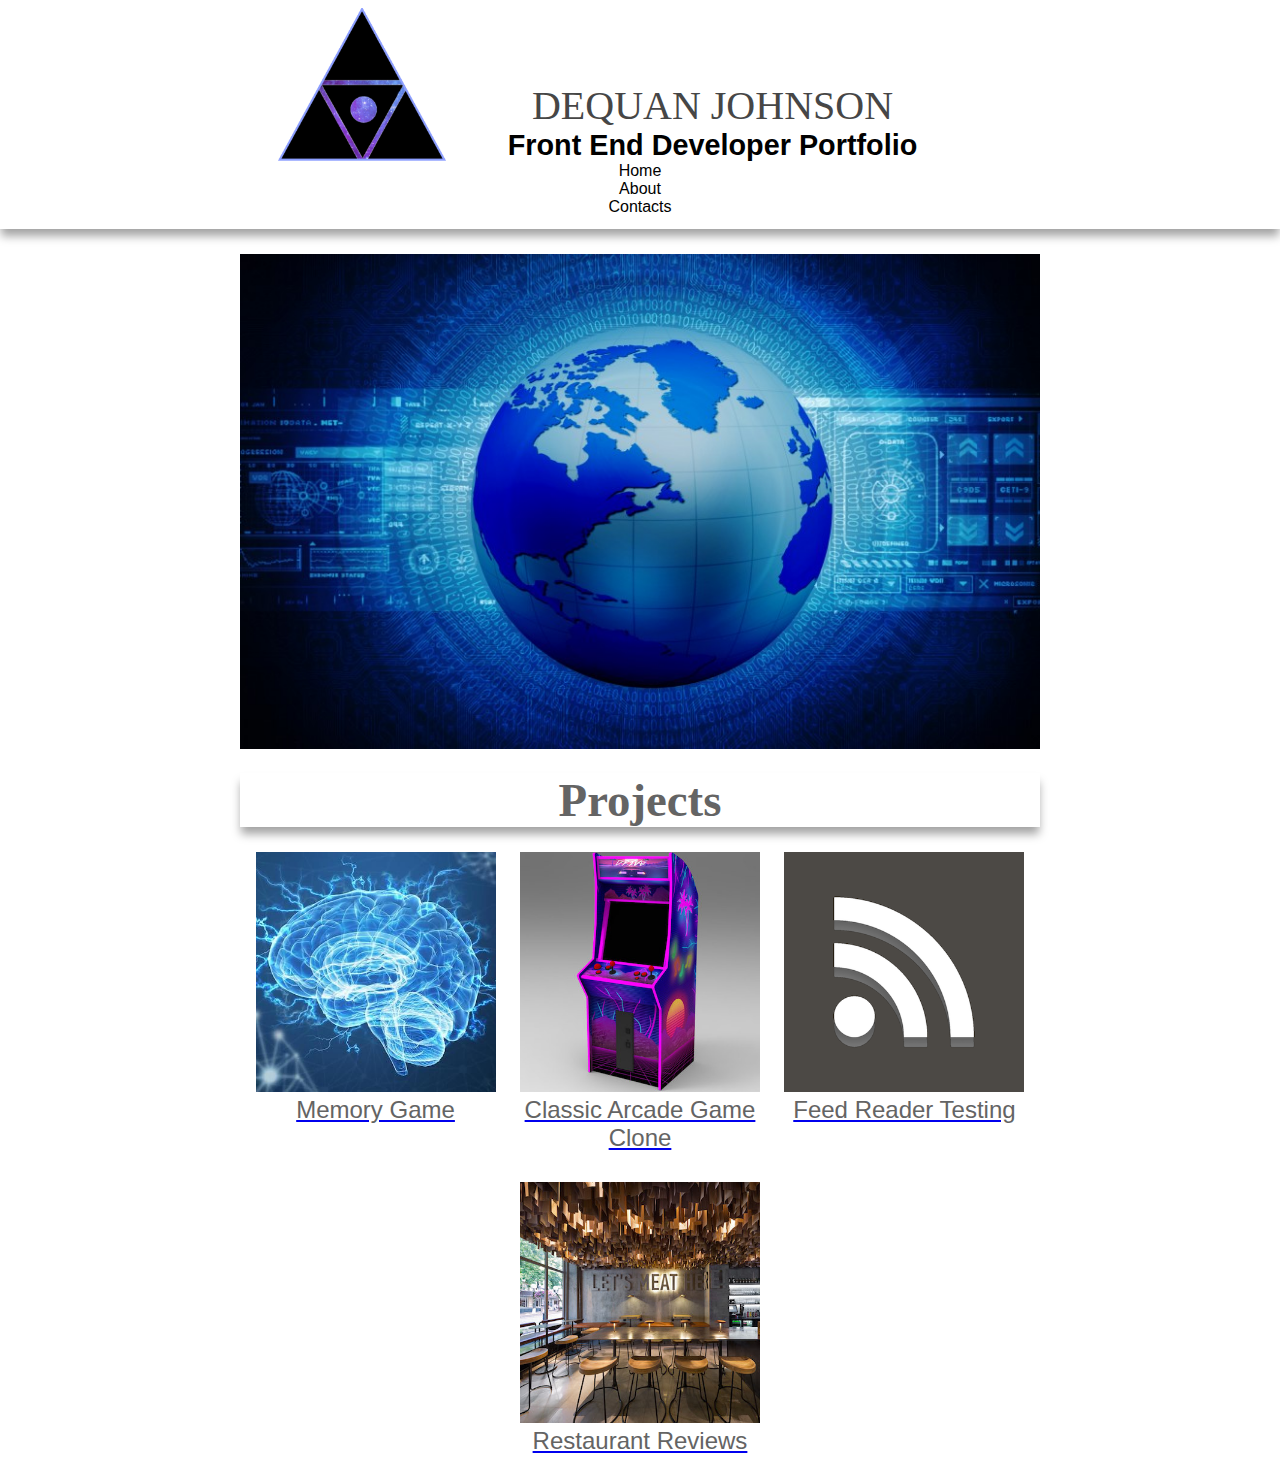
==== index.html @ 68be7ff1 "Organize comments sections on css file" ====
<!DOCTYPE html>
<html lang="en">

<head>
    <meta charset="utf-8">
    <meta name="viewport" content="width=device-width,initial-scale=1">
    <meta http-equiv="X-UA-Compatible" content="IE=edge">
    <!-- Displays in the tab of the browser -->
    <title>Dequan's Front End Dev Portfolio</title>
    <!-- Linked CSS sheets -->
    <!-- main.css contains the majority of styling statements.
    responsive.css contains styling effects that alter the site
        depending on the screen size of the device -->
    <link rel="stylesheet" type="text/css" href="css/main.css">
    <link rel="stylesheet" type="text/css" href="css/responsive.css">
</head>

<body>
    <header class="header">
        <div class="header_inner_text">
            <!-- Logo for the portfolio aligned to the left -->
            <img class="header_logo" srcset="img/tri_logo.png" alt="developer logo">
            <!-- Name and type of portfolio aligned to the right in the header -->
            <div class="header_inner_right">
                <h1 class="header_title">
                    DEQUAN JOHNSON
                </h1>
                <h3 class="header_short_description">
                    Front End Developer Portfolio
                </h3>
            </div>
        </div>
            <mav>
                <ul>
                    <li>Home</li>
                    <li>About</li>
                    <li>Contacts</li>
                </ul>
            </mav>
    </header>

    <!-- Main content of the web page  -->
    <main>
        <section class="content">
            <!-- Image takes large portion of the central page. -->
            <div class="main_image_section">
                <img class="main_image" srcset="img/web_globe.jpg" alt="image blue globe in center of the page">
            </div>

            <!-- General title of the list of projects -->
            <div class="projects_header">
                <h3 class="projects_header_description">Projects</h3>
            </div>

            <!-- List of projects -->
            <!-- Will be used to access mutiple sites created -->
            <div class="projects_library">
                <ul class="projects_list">
                    <li class="project_iten">
                        <a href="https://github.com/DJProduction/Summer-Card-Match-Game">
                            <img class="project_image" srcset="img/brain.jpg" alt="picture of brain ">
                            <h3 class="project_title">Memory Game</h3>
                        </a>
                    </li>
                    <li class="project_iten">
                        <a href="https://github.com/DJProduction/arcade-game-crossy-road">
                            <img class="project_image" srcset="img/neon-arcade-machine-3D.jpg"
                                alt="picture of arcade machine">
                            <h3 class="project_title">Classic Arcade Game Clone</h3>
                        </a>
                    </li>
                    <li class="project_iten">
                        <a href="https://github.com/DJProduction/feed-reader">
                            <img class="project_image" srcset="img/rss_gray.png" alt="picture of rss feed logo">
                            <h3 class="project_title">Feed Reader Testing</h3>
                        </a>
                    </li>
                    <li class="project_iten">
                        <a href="https://github.com/DJProduction/Restaurant-Reviews">
                            <img class="project_image" srcset="img/eat_here_restaurant.jpg" alt="picture of restaurant">
                            <h3 class="project_title">Restaurant Reviews</h3>
                        </a>
                    </li>
                </ul>
            </div>
        </section>
    </main>
    <!-- Footer content of the web page  -->
    <footer></footer>
</body>

</html>
---- css/main.css ----
body,
html {
  margin: 0;
  padding: 0;
  width: 100%;
  height: 100%;
}

body {
  font-family: Verdana, Geneva, sans-serif;
}

* {
  box-sizing: border-box;
}

/* Remove automatic margins created when using header tags */
h1,
h2,
h3,
h4,
h5 {
  margin: 0;
}

ul {
  /* Remove automatically generated bullets */
  list-style: none;
  padding: 0;
  margin: 0;
}

/*---------------- Header Section -----------------*/

.header {
  /* Add bottom border shadow to the header to show a clear seperation between the
    top logo and title and the main image */
  box-shadow: 0px 8px 9px -1px rgba(163, 163, 163, 1);
  padding-bottom: 1%;
}

/* Ensures header_title and header_short_description are aligned
  in a stacked formation */
.header_inner_right {
  display: inline-block;
}

/* Style for the tri_logo */
.header_logo {
  padding-top: 10px;
  width: 30%;
  height: auto;
}

/* Styling for developer's mame in the header */
.header_title {
  font-family: Copperplate, 'Copperplate Gothic Light', fantasy;
  font-size: 1.5em;
  font-weight: 500;
  color: rgb(70, 70, 70);
}

/* Styling for the Front End Web Developer text */
.header_short_description {
  font-family: Verdana, Geneva, sans-serif;
  font-size: 1em;
}

/*--------------- Hero Section ------------------*/

/* Main image styling */
.main_image {
  width: 100%;
  margin-bottom: 20px;
}

/* --------------Project Section  ------------------*/

/* Web project list styling */
.projects_header {
  width: 100%;
  margin-bottom: 15px;
  font-family: Copperplate, 'Copperplate Gothic Light', fantasy;
  font-size: 2em;
  font-weight: 500;
  color: rgb(100, 100, 100);
  box-shadow: 0px 8px 9px -1px rgba(163, 163, 163, 1);
  text-align: center;
}

/* Styling for the div tag containing the project list */
.projects_library {
  display: block;
  width: 100%;
  text-align: center;
}

/* Styling for each project item, each item should use maximum width
for device screen while providing some space in between projects
in the list.
vertical-align is added becuase the project_titles and project_urls
could an item out of line with th remaining projects.
*/
.project_iten {
  display: inline-block;
  margin-top: 10px;
  margin-bottom: 20px;
  margin-right: 10px;
  margin-left: 10px;
  width: 60%;
  vertical-align: top;
}

.project_title {
  font-size: 1.5em;
  font-weight: 300;
  color: rgb(100, 100, 100);
}

/* Styling for project url below the title.
Displays the web address for each project */
.project_url {
  font-family: Verdana, Geneva, sans-serif;
  font-style: normal;
  font-variant: normal;
  font-weight: 500;
  line-height: 20px;
  font-size: 1em;
}

.project_image {
  width: 100%;
}

/* Footer styling */
---- css/responsive.css ----
/* All the information in the content tag will shift
depending on the device width */
.content {
    display: flex;
    flex-wrap: wrap;
  }

  .header {
    display: block;
    width: 100%;
    text-align: center;
  }

  /* The main image should be display from edge-to-edge */
  .main_image_section {
    display: block;
    width: 100%;
  }

/* Header responsive changes */
/*
For smaller devices the logo should appear above the header_title
and the header_short_description.
The text and logo should also appear centered */
@media screen and (max-width: 413px) {
   .header {
    padding-bottom: 3%;
   }
}

/*  The device width provides enough space for the header_logo
to be placed beside the header_title and head_short_description.
So the logo and text should be aligned to the left.  */
@media screen and (min-width: 414px) {
  .header {
    padding-bottom: 3%;
   }
}

/* To ensure the logo remains above the title information on medium-sized
devices */
@media screen and (min-width: 484px) {
  .header_title {
    font-size: 2em;
  }

  .header_short_description{
    font-size: 1em;
  }
}

/* The device screen can should the header_title
and header_short_description in a large size
without wrapping to the next line */
@media screen and (min-width: 548px) {
  .header_title {
    font-size: 2em;
  }

  .header_short_description{
    font-size: 1.5em;
  }
}

/* The device screen can should the header_title
and header_short_description in a large size
without wrapping to the next line */
@media screen and (min-width: 680px) {
  .header_title {
    font-size: 3em;
  }

  .header_short_description{
    font-size: 2em;
  }
}

/* Projects responsive changes */
/* Display projects in a two-column format */
@media screen and (min-width: 520px) {
  .project_iten {
    width: 45%;
  }

  .projects_header {
    font-size: 2.5em;
  }
}

/* Display projects in a three-column format */
@media screen and (min-width: 750px) {
  .project_iten {
    width: 30%;
  }

  .header{
    padding-bottom: 1%;
    margin-bottom: 2%;
  }

  .header_inner_text{
    padding-left: 3%;
    display: flex;
    flex-wrap: wrap;
    align-items: flex-end;
  }

  .header_logo{
    width: 22%;
    padding-top: 1%;
  }

  .header_inner_right{
    width: 70%;
  }

  .header_title {
    font-size: 2.5em;
  }

  .header_short_description{
    font-size: 1.8em;
  }
}

/* Larger screen sizes */
/*
Images such as the main_image shart to expand too large and look
out of focus.
Use the major containers to set a max-size of 800.
Anything beyound those pixels will just create more margin space
but the items such as the images will not become distorted. */
@media screen and (min-width: 800px) {
main,
.header_inner_text,
content {
    width: 800px;
    margin-left: auto;
    margin-right: auto;
  }
}
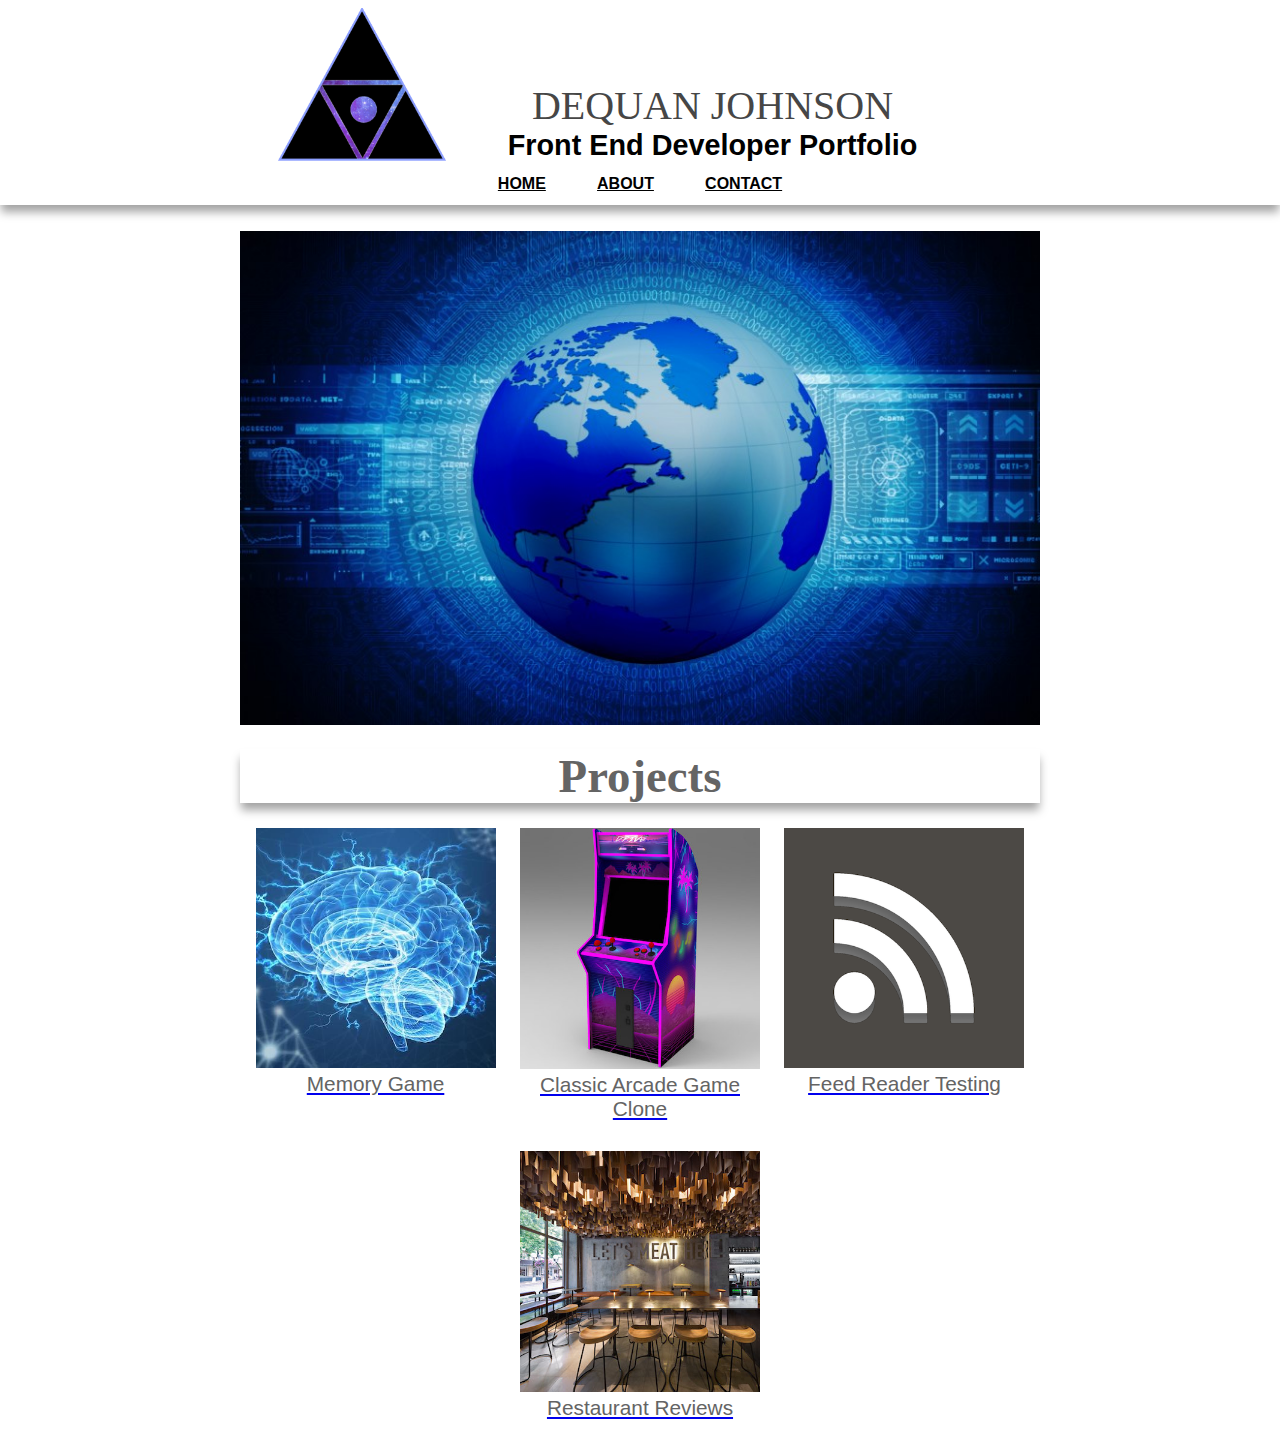
==== commit 55ad2430: "Added styling to nav section." ====
--- a/index.html
+++ b/index.html
@@ -15,7 +15,7 @@
     <link rel="stylesheet" type="text/css" href="css/responsive.css">
 </head>
 
-<body>
+<body class="container">
     <header class="header">
         <div class="header_inner_text">
             <!-- Logo for the portfolio aligned to the left -->
@@ -30,13 +30,13 @@
                 </h3>
             </div>
         </div>
-            <mav>
+            <nav class="nav">
                 <ul>
-                    <li>Home</li>
-                    <li>About</li>
-                    <li>Contacts</li>
+                    <li>HOME</li>
+                    <li>ABOUT</li>
+                    <li>CONTACT</li>
                 </ul>
-            </mav>
+            </nav>
     </header>
 
     <!-- Main content of the web page  -->
--- a/css/main.css
+++ b/css/main.css
@@ -28,6 +28,11 @@
   list-style: none;
   padding: 0;
   margin: 0;
+}
+
+.container {
+  display: flex;
+  flex-wrap: wrap;
 }
 
 /*---------------- Header Section -----------------*/
@@ -64,6 +69,20 @@
 .header_short_description {
   font-family: Verdana, Geneva, sans-serif;
   font-size: 1em;
+}
+
+/*--------------- Navigation Section ------------------*/
+.nav ul {
+  display: flex;
+  flex-wrap: wrap;
+  justify-content: center;
+  padding: 1% 0 0;
+}
+
+.nav ul li {
+  margin: 0 2% 0;
+  font-weight: bold;
+  text-decoration: underline;
 }
 
 /*--------------- Hero Section ------------------*/
@@ -112,7 +131,7 @@
 }
 
 .project_title {
-  font-size: 1.5em;
+  font-size: 1.3em;
   font-weight: 300;
   color: rgb(100, 100, 100);
 }
--- a/css/responsive.css
+++ b/css/responsive.css
@@ -1,21 +1,21 @@
 /* All the information in the content tag will shift
 depending on the device width */
-.content {
-    display: flex;
-    flex-wrap: wrap;
-  }
+.container {
+  display: flex;
+  flex-wrap: wrap;
+}
 
-  .header {
-    display: block;
-    width: 100%;
-    text-align: center;
-  }
+.header {
+  display: inline-block;
+  width: 100%;
+  text-align: center;
+}
 
-  /* The main image should be display from edge-to-edge */
-  .main_image_section {
-    display: block;
-    width: 100%;
-  }
+/* The main image should be display from edge-to-edge */
+.main_image_section {
+  display: block;
+  width: 100%;
+}
 
 /* Header responsive changes */
 /*
@@ -23,9 +23,9 @@
 and the header_short_description.
 The text and logo should also appear centered */
 @media screen and (max-width: 413px) {
-   .header {
+  .header {
     padding-bottom: 3%;
-   }
+  }
 }
 
 /*  The device width provides enough space for the header_logo
@@ -34,7 +34,7 @@
 @media screen and (min-width: 414px) {
   .header {
     padding-bottom: 3%;
-   }
+  }
 }
 
 /* To ensure the logo remains above the title information on medium-sized
@@ -44,7 +44,7 @@
     font-size: 2em;
   }
 
-  .header_short_description{
+  .header_short_description {
     font-size: 1em;
   }
 }
@@ -57,7 +57,7 @@
     font-size: 2em;
   }
 
-  .header_short_description{
+  .header_short_description {
     font-size: 1.5em;
   }
 }
@@ -70,7 +70,7 @@
     font-size: 3em;
   }
 
-  .header_short_description{
+  .header_short_description {
     font-size: 2em;
   }
 }
@@ -93,24 +93,24 @@
     width: 30%;
   }
 
-  .header{
+  .header {
     padding-bottom: 1%;
     margin-bottom: 2%;
   }
 
-  .header_inner_text{
+  .header_inner_text {
     padding-left: 3%;
     display: flex;
     flex-wrap: wrap;
     align-items: flex-end;
   }
 
-  .header_logo{
+  .header_logo {
     width: 22%;
     padding-top: 1%;
   }
 
-  .header_inner_right{
+  .header_inner_right {
     width: 70%;
   }
 
@@ -118,7 +118,7 @@
     font-size: 2.5em;
   }
 
-  .header_short_description{
+  .header_short_description {
     font-size: 1.8em;
   }
 }
@@ -131,11 +131,11 @@
 Anything beyound those pixels will just create more margin space
 but the items such as the images will not become distorted. */
 @media screen and (min-width: 800px) {
-main,
-.header_inner_text,
-content {
+  main,
+  .header_inner_text,
+  content {
     width: 800px;
     margin-left: auto;
     margin-right: auto;
   }
-}+}
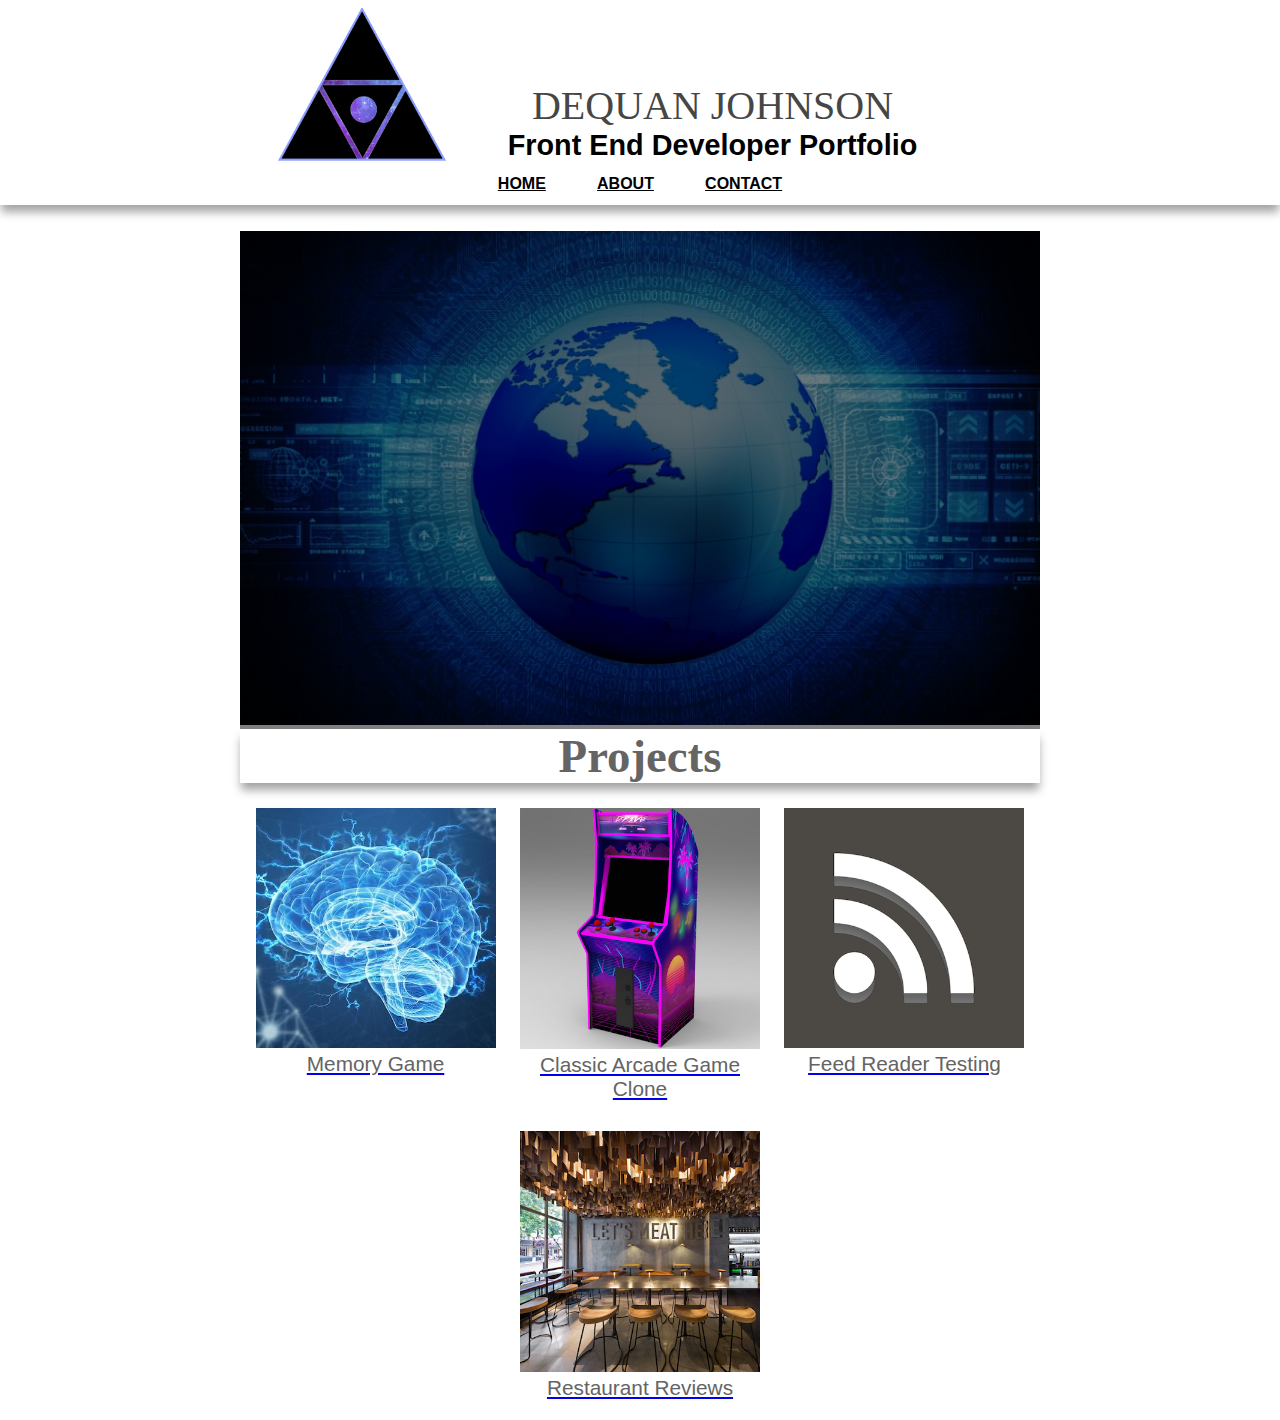
==== commit 874bf59c: "Style: Added overlay on image." ====
--- a/index.html
+++ b/index.html
@@ -45,6 +45,7 @@
             <!-- Image takes large portion of the central page. -->
             <div class="main_image_section">
                 <img class="main_image" srcset="img/web_globe.jpg" alt="image blue globe in center of the page">
+                <div class="overlay"></div>
             </div>
 
             <!-- General title of the list of projects -->
--- a/css/main.css
+++ b/css/main.css
@@ -90,7 +90,17 @@
 /* Main image styling */
 .main_image {
   width: 100%;
-  margin-bottom: 20px;
+}
+
+/* The overlay effect - lays on top of the container and over the image */
+.overlay {
+  position: absolute;
+  top: 0;
+  left: 0;
+  background: rgb(0, 0, 0);
+  background: rgba(0, 0, 0, 0.5); /* Black see-through */
+  width: 100%;
+  height: 100%;
 }
 
 /* --------------Project Section  ------------------*/
--- a/css/responsive.css
+++ b/css/responsive.css
@@ -14,6 +14,7 @@
 /* The main image should be display from edge-to-edge */
 .main_image_section {
   display: block;
+  position: relative;
   width: 100%;
 }
 
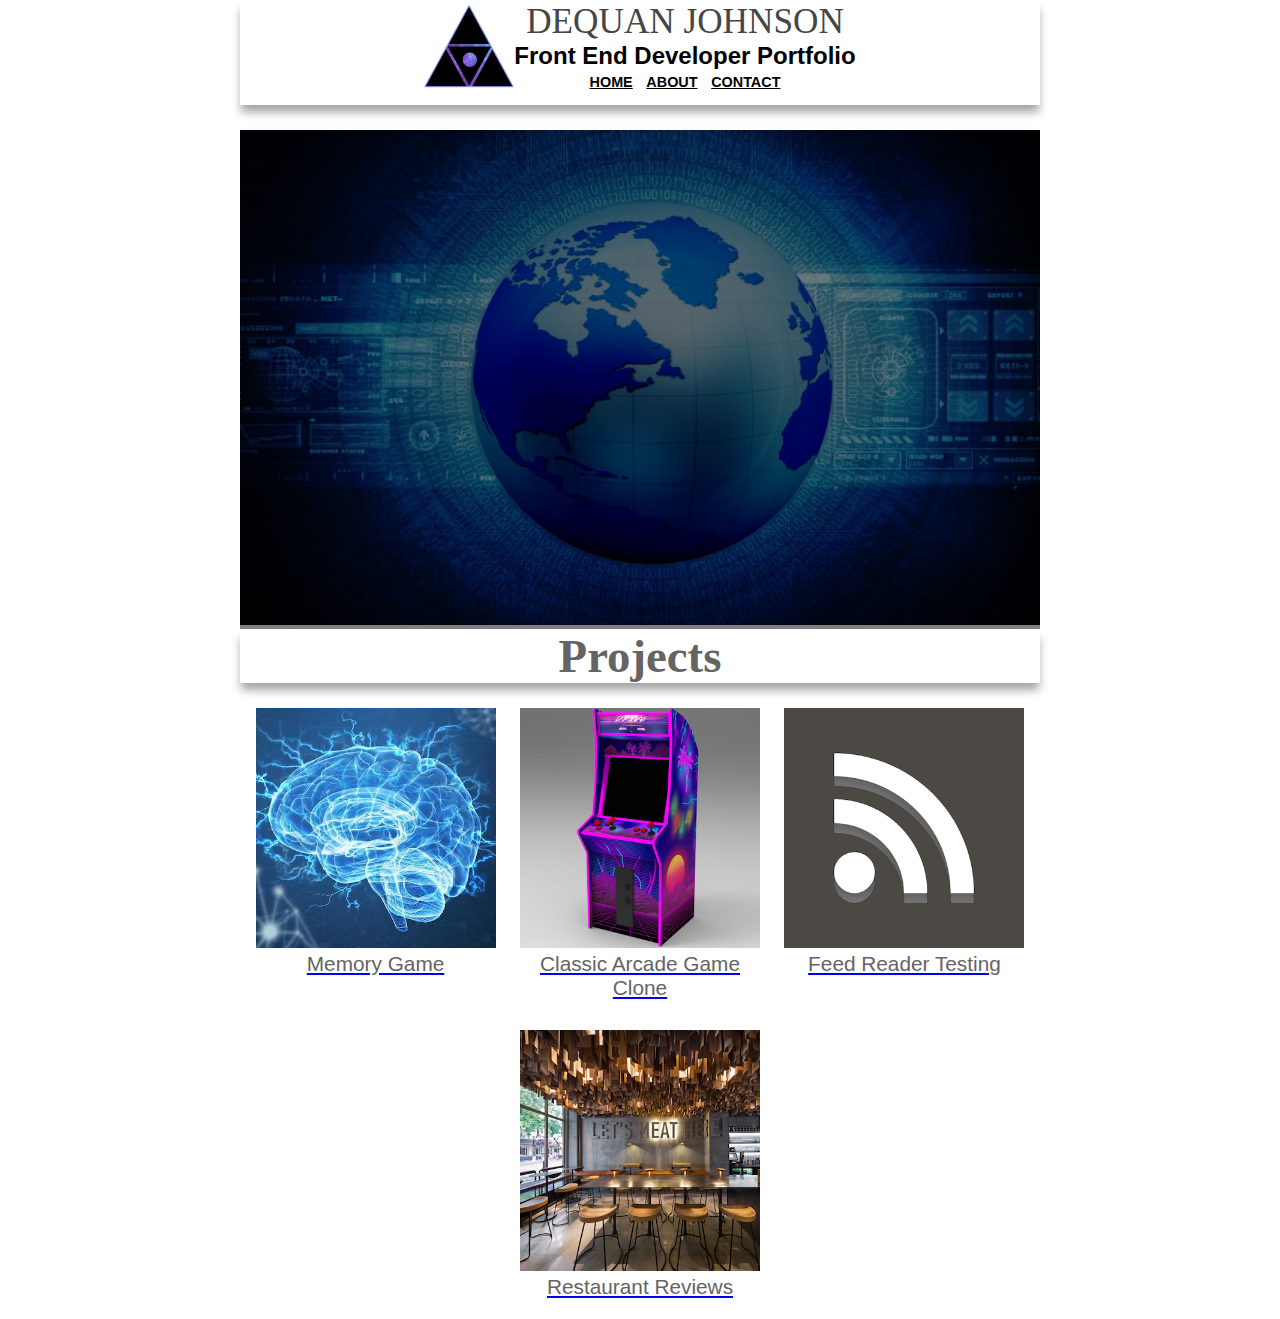
==== commit 450d22c8: "Style: Updated header responsiveness for screens." ====
--- a/index.html
+++ b/index.html
@@ -1,93 +1,115 @@
 <!DOCTYPE html>
 <html lang="en">
-
-<head>
-    <meta charset="utf-8">
-    <meta name="viewport" content="width=device-width,initial-scale=1">
-    <meta http-equiv="X-UA-Compatible" content="IE=edge">
+  <head>
+    <meta charset="utf-8" />
+    <meta name="viewport" content="width=device-width,initial-scale=1" />
+    <meta http-equiv="X-UA-Compatible" content="IE=edge" />
     <!-- Displays in the tab of the browser -->
     <title>Dequan's Front End Dev Portfolio</title>
     <!-- Linked CSS sheets -->
     <!-- main.css contains the majority of styling statements.
     responsive.css contains styling effects that alter the site
         depending on the screen size of the device -->
-    <link rel="stylesheet" type="text/css" href="css/main.css">
-    <link rel="stylesheet" type="text/css" href="css/responsive.css">
-</head>
+    <link rel="stylesheet" type="text/css" href="css/main.css" />
+    <link rel="stylesheet" type="text/css" href="css/responsive.css" />
+  </head>
 
-<body class="container">
+  <body class="container">
     <header class="header">
-        <div class="header_inner_text">
-            <!-- Logo for the portfolio aligned to the left -->
-            <img class="header_logo" srcset="img/tri_logo.png" alt="developer logo">
-            <!-- Name and type of portfolio aligned to the right in the header -->
-            <div class="header_inner_right">
-                <h1 class="header_title">
-                    DEQUAN JOHNSON
-                </h1>
-                <h3 class="header_short_description">
-                    Front End Developer Portfolio
-                </h3>
-            </div>
+      <!-- Logo for the portfolio aligned to the left -->
+      <div class="header_logo_section">
+        <img
+          class="header_logo"
+          srcset="img/tri_logo.png"
+          alt="developer logo"
+        />
+      </div>
+
+      <div class="header_inner_text">
+        <!-- Name and type of portfolio aligned to the right in the header -->
+        <div class="header_inner_right">
+          <h1 class="header_title">DEQUAN JOHNSON</h1>
+          <h3 class="header_short_description">
+            Front End Developer Portfolio
+          </h3>
         </div>
-            <nav class="nav">
-                <ul>
-                    <li>HOME</li>
-                    <li>ABOUT</li>
-                    <li>CONTACT</li>
-                </ul>
-            </nav>
+        <nav class="nav">
+          <ul>
+            <li>HOME</li>
+            <li>ABOUT</li>
+            <li>CONTACT</li>
+          </ul>
+        </nav>
+      </div>
     </header>
 
     <!-- Main content of the web page  -->
     <main>
-        <section class="content">
-            <!-- Image takes large portion of the central page. -->
-            <div class="main_image_section">
-                <img class="main_image" srcset="img/web_globe.jpg" alt="image blue globe in center of the page">
-                <div class="overlay"></div>
-            </div>
+      <section class="content">
+        <!-- Image takes large portion of the central page. -->
+        <div class="main_image_section">
+          <img
+            class="main_image"
+            srcset="img/web_globe.jpg"
+            alt="image blue globe in center of the page"
+          />
+          <div class="overlay"></div>
+        </div>
 
-            <!-- General title of the list of projects -->
-            <div class="projects_header">
-                <h3 class="projects_header_description">Projects</h3>
-            </div>
+        <!-- General title of the list of projects -->
+        <div class="projects_header">
+          <h3 class="projects_header_description">Projects</h3>
+        </div>
 
-            <!-- List of projects -->
-            <!-- Will be used to access mutiple sites created -->
-            <div class="projects_library">
-                <ul class="projects_list">
-                    <li class="project_iten">
-                        <a href="https://github.com/DJProduction/Summer-Card-Match-Game">
-                            <img class="project_image" srcset="img/brain.jpg" alt="picture of brain ">
-                            <h3 class="project_title">Memory Game</h3>
-                        </a>
-                    </li>
-                    <li class="project_iten">
-                        <a href="https://github.com/DJProduction/arcade-game-crossy-road">
-                            <img class="project_image" srcset="img/neon-arcade-machine-3D.jpg"
-                                alt="picture of arcade machine">
-                            <h3 class="project_title">Classic Arcade Game Clone</h3>
-                        </a>
-                    </li>
-                    <li class="project_iten">
-                        <a href="https://github.com/DJProduction/feed-reader">
-                            <img class="project_image" srcset="img/rss_gray.png" alt="picture of rss feed logo">
-                            <h3 class="project_title">Feed Reader Testing</h3>
-                        </a>
-                    </li>
-                    <li class="project_iten">
-                        <a href="https://github.com/DJProduction/Restaurant-Reviews">
-                            <img class="project_image" srcset="img/eat_here_restaurant.jpg" alt="picture of restaurant">
-                            <h3 class="project_title">Restaurant Reviews</h3>
-                        </a>
-                    </li>
-                </ul>
-            </div>
-        </section>
+        <!-- List of projects -->
+        <!-- Will be used to access mutiple sites created -->
+        <div class="projects_library">
+          <ul class="projects_list">
+            <li class="project_iten">
+              <a href="https://github.com/DJProduction/Summer-Card-Match-Game">
+                <img
+                  class="project_image"
+                  srcset="img/brain.jpg"
+                  alt="picture of brain "
+                />
+                <h3 class="project_title">Memory Game</h3>
+              </a>
+            </li>
+            <li class="project_iten">
+              <a href="https://github.com/DJProduction/arcade-game-crossy-road">
+                <img
+                  class="project_image"
+                  srcset="img/neon-arcade-machine-3D.jpg"
+                  alt="picture of arcade machine"
+                />
+                <h3 class="project_title">Classic Arcade Game Clone</h3>
+              </a>
+            </li>
+            <li class="project_iten">
+              <a href="https://github.com/DJProduction/feed-reader">
+                <img
+                  class="project_image"
+                  srcset="img/rss_gray.png"
+                  alt="picture of rss feed logo"
+                />
+                <h3 class="project_title">Feed Reader Testing</h3>
+              </a>
+            </li>
+            <li class="project_iten">
+              <a href="https://github.com/DJProduction/Restaurant-Reviews">
+                <img
+                  class="project_image"
+                  srcset="img/eat_here_restaurant.jpg"
+                  alt="picture of restaurant"
+                />
+                <h3 class="project_title">Restaurant Reviews</h3>
+              </a>
+            </li>
+          </ul>
+        </div>
+      </section>
     </main>
     <!-- Footer content of the web page  -->
     <footer></footer>
-</body>
-
-</html>+  </body>
+</html>
--- a/css/main.css
+++ b/css/main.css
@@ -38,22 +38,40 @@
 /*---------------- Header Section -----------------*/
 
 .header {
-  /* Add bottom border shadow to the header to show a clear seperation between the
-    top logo and title and the main image */
+  /* Add bottom border shadow to the header to show a clear seperation between the top logo and title and the main image */
+  width: 100%;
   box-shadow: 0px 8px 9px -1px rgba(163, 163, 163, 1);
   padding-bottom: 1%;
+  display: flex;
+  flex-wrap: wrap;
+  justify-content: center;
+  margin: 0 0 2% 0;
+}
+
+.header_inner_text {
+  margin: auto 0 auto 0;
+  text-align: center;
 }
 
 /* Ensures header_title and header_short_description are aligned
   in a stacked formation */
 .header_inner_right {
-  display: inline-block;
+  /* display: inline-block;
+    display: flex;
+  flex-wrap: wrap; */
+}
+
+.header_logo_section {
+  width: 14%;
+  height: auto;
+  padding: 5px 0 0 0;
+  justify-content: center;
+  align-items: center;
 }
 
 /* Style for the tri_logo */
 .header_logo {
-  padding-top: 10px;
-  width: 30%;
+  width: 100%;
   height: auto;
 }
 
--- a/css/responsive.css
+++ b/css/responsive.css
@@ -3,12 +3,6 @@
 .container {
   display: flex;
   flex-wrap: wrap;
-}
-
-.header {
-  display: inline-block;
-  width: 100%;
-  text-align: center;
 }
 
 /* The main image should be display from edge-to-edge */
@@ -25,28 +19,45 @@
 The text and logo should also appear centered */
 @media screen and (max-width: 413px) {
   .header {
-    padding-bottom: 3%;
+    padding-bottom: 2%;
+  }
+
+  .header_logo_section {
+    width: 60px;
+  }
+
+  .header_logo {
+    align-content: center;
+    margin: 0 0 0 0;
   }
 }
 
 /*  The device width provides enough space for the header_logo
 to be placed beside the header_title and head_short_description.
 So the logo and text should be aligned to the left.  */
-@media screen and (min-width: 414px) {
-  .header {
-    padding-bottom: 3%;
+@media screen and (max-width: 414px) {
+  .nav {
+    font-size: 0.9em;
   }
 }
 
 /* To ensure the logo remains above the title information on medium-sized
 devices */
-@media screen and (min-width: 484px) {
+@media screen and (min-width: 414px) {
   .header_title {
-    font-size: 2em;
+    font-size: 1.5em;
   }
 
   .header_short_description {
     font-size: 1em;
+  }
+
+  .header_logo_section {
+    width: 70px;
+  }
+
+  .nav {
+    font-size: 0.9em;
   }
 }
 
@@ -55,11 +66,15 @@
 without wrapping to the next line */
 @media screen and (min-width: 548px) {
   .header_title {
-    font-size: 2em;
+    font-size: 1.8em;
   }
 
   .header_short_description {
-    font-size: 1.5em;
+    font-size: 1.2em;
+  }
+
+  .header_logo_section {
+    width: 75px;
   }
 }
 
@@ -67,13 +82,6 @@
 and header_short_description in a large size
 without wrapping to the next line */
 @media screen and (min-width: 680px) {
-  .header_title {
-    font-size: 3em;
-  }
-
-  .header_short_description {
-    font-size: 2em;
-  }
 }
 
 /* Projects responsive changes */
@@ -96,31 +104,18 @@
 
   .header {
     padding-bottom: 1%;
-    margin-bottom: 2%;
-  }
-
-  .header_inner_text {
-    padding-left: 3%;
-    display: flex;
-    flex-wrap: wrap;
-    align-items: flex-end;
-  }
-
-  .header_logo {
-    width: 22%;
-    padding-top: 1%;
-  }
-
-  .header_inner_right {
-    width: 70%;
   }
 
   .header_title {
-    font-size: 2.5em;
+    font-size: 2.2em;
   }
 
   .header_short_description {
-    font-size: 1.8em;
+    font-size: 1.5em;
+  }
+
+  .header_logo_section {
+    width: 90px;
   }
 }
 
@@ -133,7 +128,7 @@
 but the items such as the images will not become distorted. */
 @media screen and (min-width: 800px) {
   main,
-  .header_inner_text,
+  .header,
   content {
     width: 800px;
     margin-left: auto;
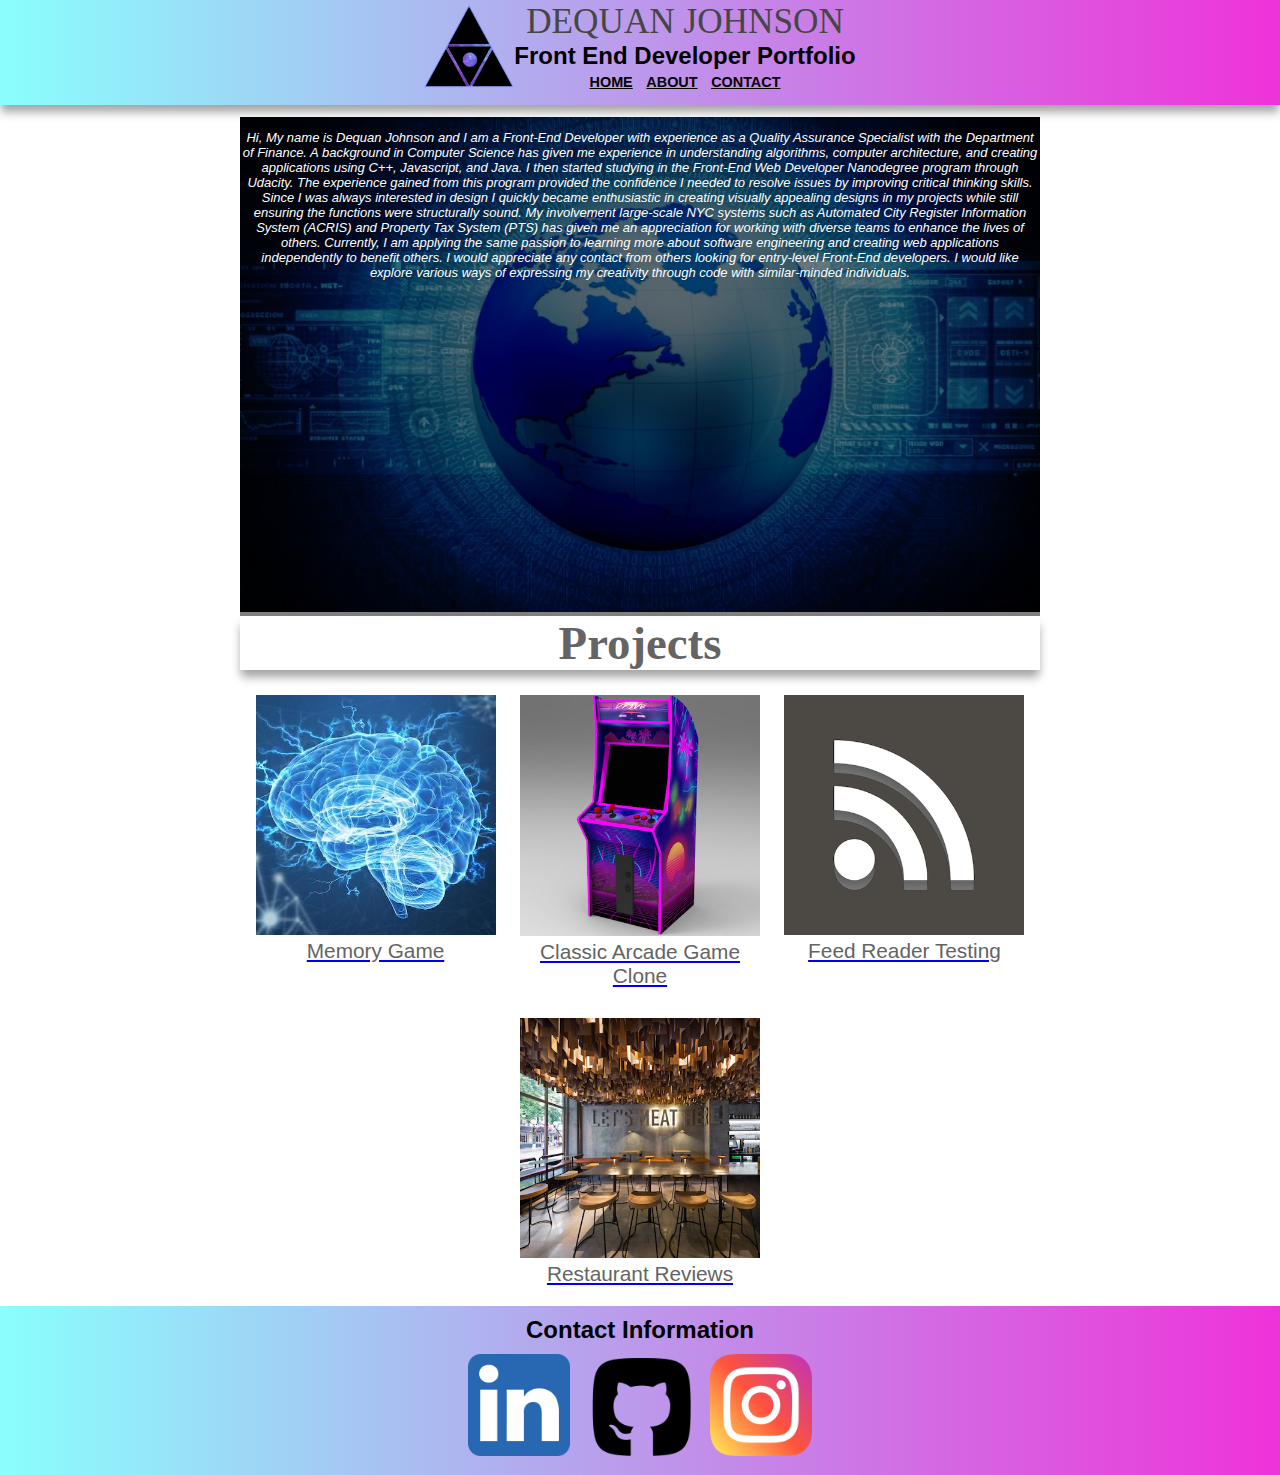
==== commit 97439252: "Feat: Added footer and background to header" ====
--- a/index.html
+++ b/index.html
@@ -54,6 +54,28 @@
             alt="image blue globe in center of the page"
           />
           <div class="overlay"></div>
+          <p class="about" style="overflow-y: scroll">
+            Hi, My name is Dequan Johnson and I am a Front-End Developer with
+            experience as a Quality Assurance Specialist with the Department of
+            Finance. A background in Computer Science has given me experience in
+            understanding algorithms, computer architecture, and creating
+            applications using C++, Javascript, and Java. I then started
+            studying in the Front-End Web Developer Nanodegree program through
+            Udacity. The experience gained from this program provided the
+            confidence I needed to resolve issues by improving critical thinking
+            skills. Since I was always interested in design I quickly became
+            enthusiastic in creating visually appealing designs in my projects
+            while still ensuring the functions were structurally sound. My
+            involvement large-scale NYC systems such as Automated City Register
+            Information System (ACRIS) and Property Tax System (PTS) has given
+            me an appreciation for working with diverse teams to enhance the
+            lives of others. Currently, I am applying the same passion to
+            learning more about software engineering and creating web
+            applications independently to benefit others. I would appreciate any
+            contact from others looking for entry-level Front-End developers. I
+            would like explore various ways of expressing my creativity through
+            code with similar-minded individuals.
+          </p>
         </div>
 
         <!-- General title of the list of projects -->
@@ -110,6 +132,17 @@
       </section>
     </main>
     <!-- Footer content of the web page  -->
-    <footer></footer>
+    <footer>
+      <h3 class="contact_title">Contact Information</h3>
+      <ul class="contact_list">
+        <li class="contact_list_item">
+<a href="http://linkedin.com/in/dequan-johnson-web-developer"><img class="contact_img" srcset="img/contact_icons/linkedin_network_linkedin_logo_icon.png" alt="Linkedin"></a></li>
+        <li class="contact_list_item">
+<a href="https://github.com/DJProduction"><img class="contact_img" srcset="img/contact_icons/github_icon.png" alt="Github"></a></li>
+        <li class="contact_list_item">
+<a href="https://www.instagram.com/johnsond900/"><img class="contact_img" srcset="img/contact_icons/instagram_icon.png" alt="Instagram"></a></li>
+        </li>
+      </ul>
+    </footer>
   </body>
 </html>
--- a/css/main.css
+++ b/css/main.css
@@ -45,7 +45,18 @@
   display: flex;
   flex-wrap: wrap;
   justify-content: center;
-  margin: 0 0 2% 0;
+  margin: 0 0 0.8em 0;
+  background: #ef32d9; /* fallback for old browsers */
+  background: -webkit-linear-gradient(
+    to right,
+    #89fffd,
+    #ef32d9
+  ); /* Chrome 10-25, Safari 5.1-6 */
+  background: linear-gradient(
+    to right,
+    #89fffd,
+    #ef32d9
+  ); /* W3C, IE 10+/ Edge, Firefox 16+, Chrome 26+, Opera 12+, Safari 7+ */
 }
 
 .header_inner_text {
@@ -119,6 +130,17 @@
   background: rgba(0, 0, 0, 0.5); /* Black see-through */
   width: 100%;
   height: 100%;
+}
+
+/* About me text */
+.about {
+  position: absolute;
+  top: 0;
+  left: 0;
+  color: white;
+  font-size: small;
+  text-align: center;
+  font-style: italic;
 }
 
 /* --------------Project Section  ------------------*/
@@ -180,3 +202,60 @@
 }
 
 /* Footer styling */
+
+footer {
+  padding: 5px 0 0 0;
+  display: flex;
+  flex-wrap: wrap;
+  justify-content: center;
+  width: 100%;
+  background: #ef32d9; /* fallback for old browsers */
+  background: -webkit-linear-gradient(
+    to right,
+    #89fffd,
+    #ef32d9
+  ); /* Chrome 10-25, Safari 5.1-6 */
+  background: linear-gradient(
+    to right,
+    #89fffd,
+    #ef32d9
+  ); /* W3C, IE 10+/ Edge, Firefox 16+, Chrome 26+, Opera 12+, Safari 7+ */
+}
+
+footer {
+  padding: 0 0 15px 0;
+}
+
+.contact_list {
+  display: inline-block;
+  justify-content: center;
+  text-align: center;
+}
+
+.contact_title {
+  width: 100%;
+  text-align: center;
+  font-size: 1.2em;
+  margin: 10px 0 10px 0;
+}
+
+.contact_list_item {
+  display: inline-block;
+  width: 8%;
+  margin: 0 7px;
+}
+
+.contact_img {
+  width: 100%;
+  height: auto;
+}
+
+/* .contact_list_item {
+  width: 5%;
+  margin: 5px 10px 10px;
+}
+
+.contact_img {
+  width: 100%;
+  height: auto;
+} */
--- a/css/responsive.css
+++ b/css/responsive.css
@@ -39,6 +39,10 @@
   .nav {
     font-size: 0.9em;
   }
+
+  .contact_title {
+    font-size: 0.9em;
+  }
 }
 
 /* To ensure the logo remains above the title information on medium-sized
@@ -58,6 +62,10 @@
 
   .nav {
     font-size: 0.9em;
+  }
+
+  .contact_title {
+    font-size: 1em;
   }
 }
 
@@ -94,6 +102,10 @@
   .projects_header {
     font-size: 2.5em;
   }
+
+  .contact_title {
+    font-size: 1.2em;
+  }
 }
 
 /* Display projects in a three-column format */
@@ -117,6 +129,10 @@
   .header_logo_section {
     width: 90px;
   }
+
+  .contact_title {
+    font-size: 1.3em;
+  }
 }
 
 /* Larger screen sizes */
@@ -128,10 +144,13 @@
 but the items such as the images will not become distorted. */
 @media screen and (min-width: 800px) {
   main,
-  .header,
   content {
     width: 800px;
     margin-left: auto;
     margin-right: auto;
   }
+
+  .contact_title {
+    font-size: 1.5em;
+  }
 }
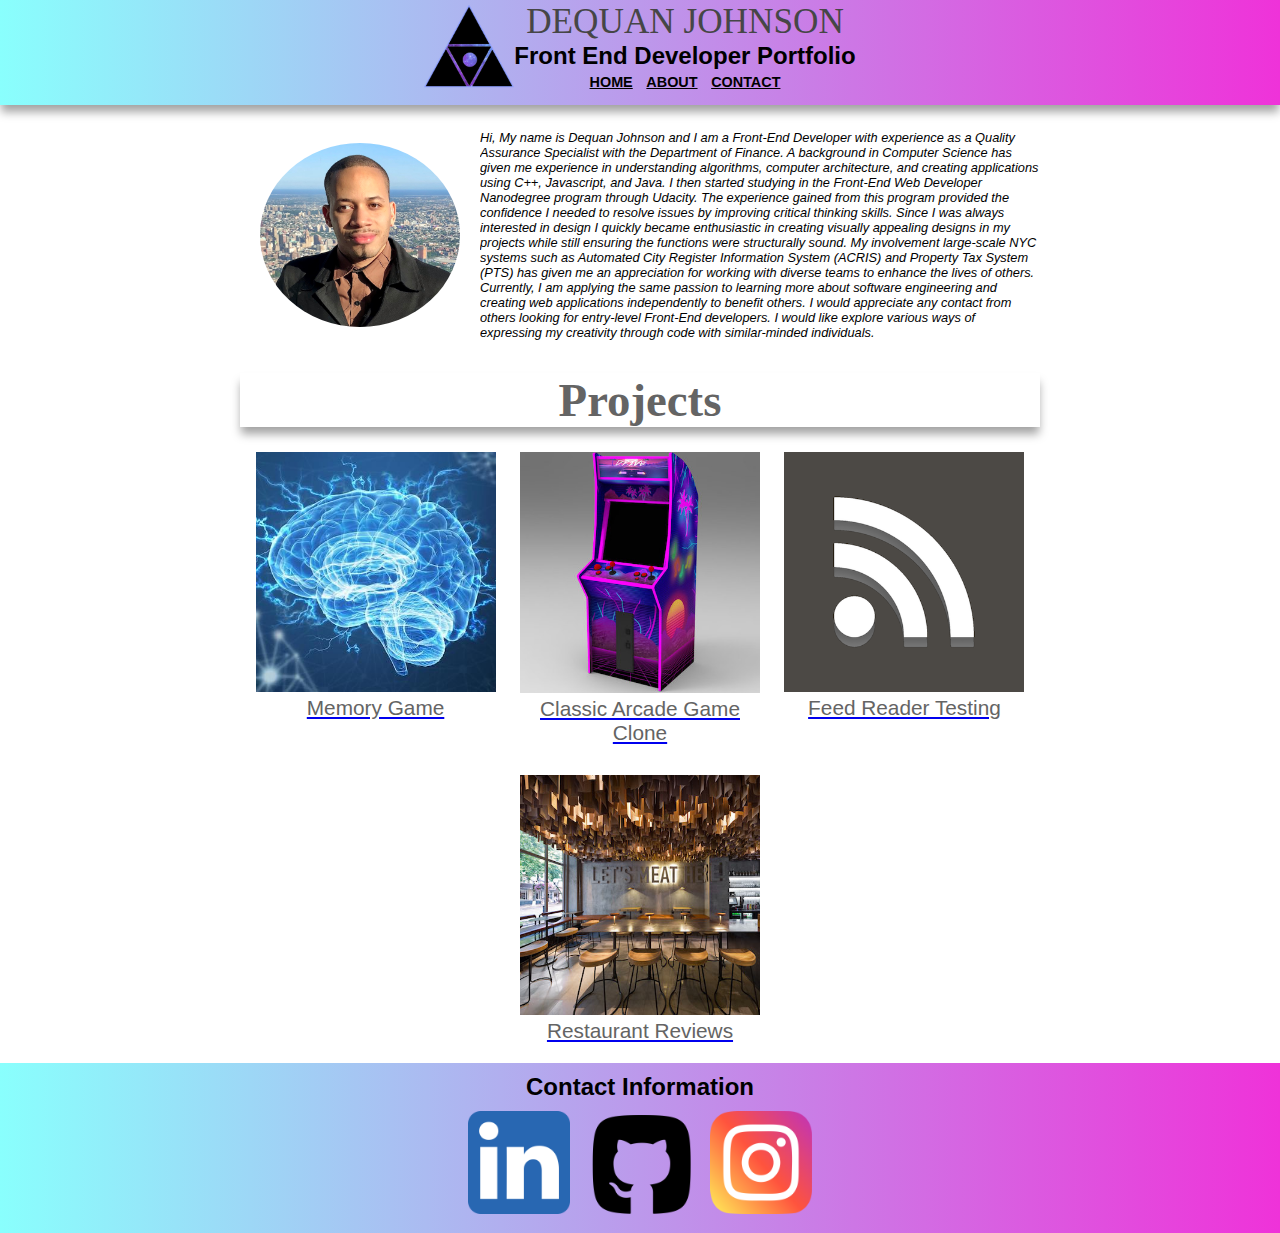
==== commit 756b03b4: "Style: Changed size margins of about me" ====
--- a/index.html
+++ b/index.html
@@ -47,13 +47,12 @@
     <main>
       <section class="content">
         <!-- Image takes large portion of the central page. -->
-        <div class="main_image_section">
+        <div class="about_image_section">
           <img
-            class="main_image"
-            srcset="img/web_globe.jpg"
-            alt="image blue globe in center of the page"
+            class="about_image"
+            srcset="img/aboutMe.jpg"
+            alt="about me image"
           />
-          <div class="overlay"></div>
           <p class="about" style="overflow-y: scroll">
             Hi, My name is Dequan Johnson and I am a Front-End Developer with
             experience as a Quality Assurance Specialist with the Department of
--- a/css/main.css
+++ b/css/main.css
@@ -114,33 +114,41 @@
   text-decoration: underline;
 }
 
-/*--------------- Hero Section ------------------*/
+/*--------------- ABout Section ------------------*/
 
 /* Main image styling */
-.main_image {
-  width: 100%;
+.about_image_section {
+  display: flex;
+  flex-wrap: wrap;
+  justify-content: center;
+  margin: 0 0 20px 0;
+}
+
+.about_image {
+  width: 25%;
+  height: 25%;
+  margin: auto;
+  border-radius: 50%;
 }
 
 /* The overlay effect - lays on top of the container and over the image */
-.overlay {
+/* .overlay {
   position: absolute;
   top: 0;
   left: 0;
   background: rgb(0, 0, 0);
-  background: rgba(0, 0, 0, 0.5); /* Black see-through */
+  background: rgba(0, 0, 0, 0.5);
   width: 100%;
   height: 100%;
-}
+} */
 
 /* About me text */
 .about {
-  position: absolute;
-  top: 0;
-  left: 0;
-  color: white;
-  font-size: small;
+  width: 70%;
+  font-size: 0.8em;
   text-align: center;
   font-style: italic;
+  text-align: left;
 }
 
 /* --------------Project Section  ------------------*/
--- a/css/responsive.css
+++ b/css/responsive.css
@@ -40,6 +40,14 @@
     font-size: 0.9em;
   }
 
+  .about {
+    width: 90%;
+  }
+
+  .about_image {
+    margin: 10px 0 0 0;
+  }
+
   .contact_title {
     font-size: 0.9em;
   }
@@ -62,6 +70,14 @@
 
   .nav {
     font-size: 0.9em;
+  }
+
+  .about {
+    width: 90%;
+  }
+
+  .about_image {
+    margin: 10px 0 0 0;
   }
 
   .contact_title {
@@ -101,6 +117,14 @@
 
   .projects_header {
     font-size: 2.5em;
+  }
+
+  .about {
+    width: 70%;
+  }
+
+  .about_image {
+    margin: auto;
   }
 
   .contact_title {
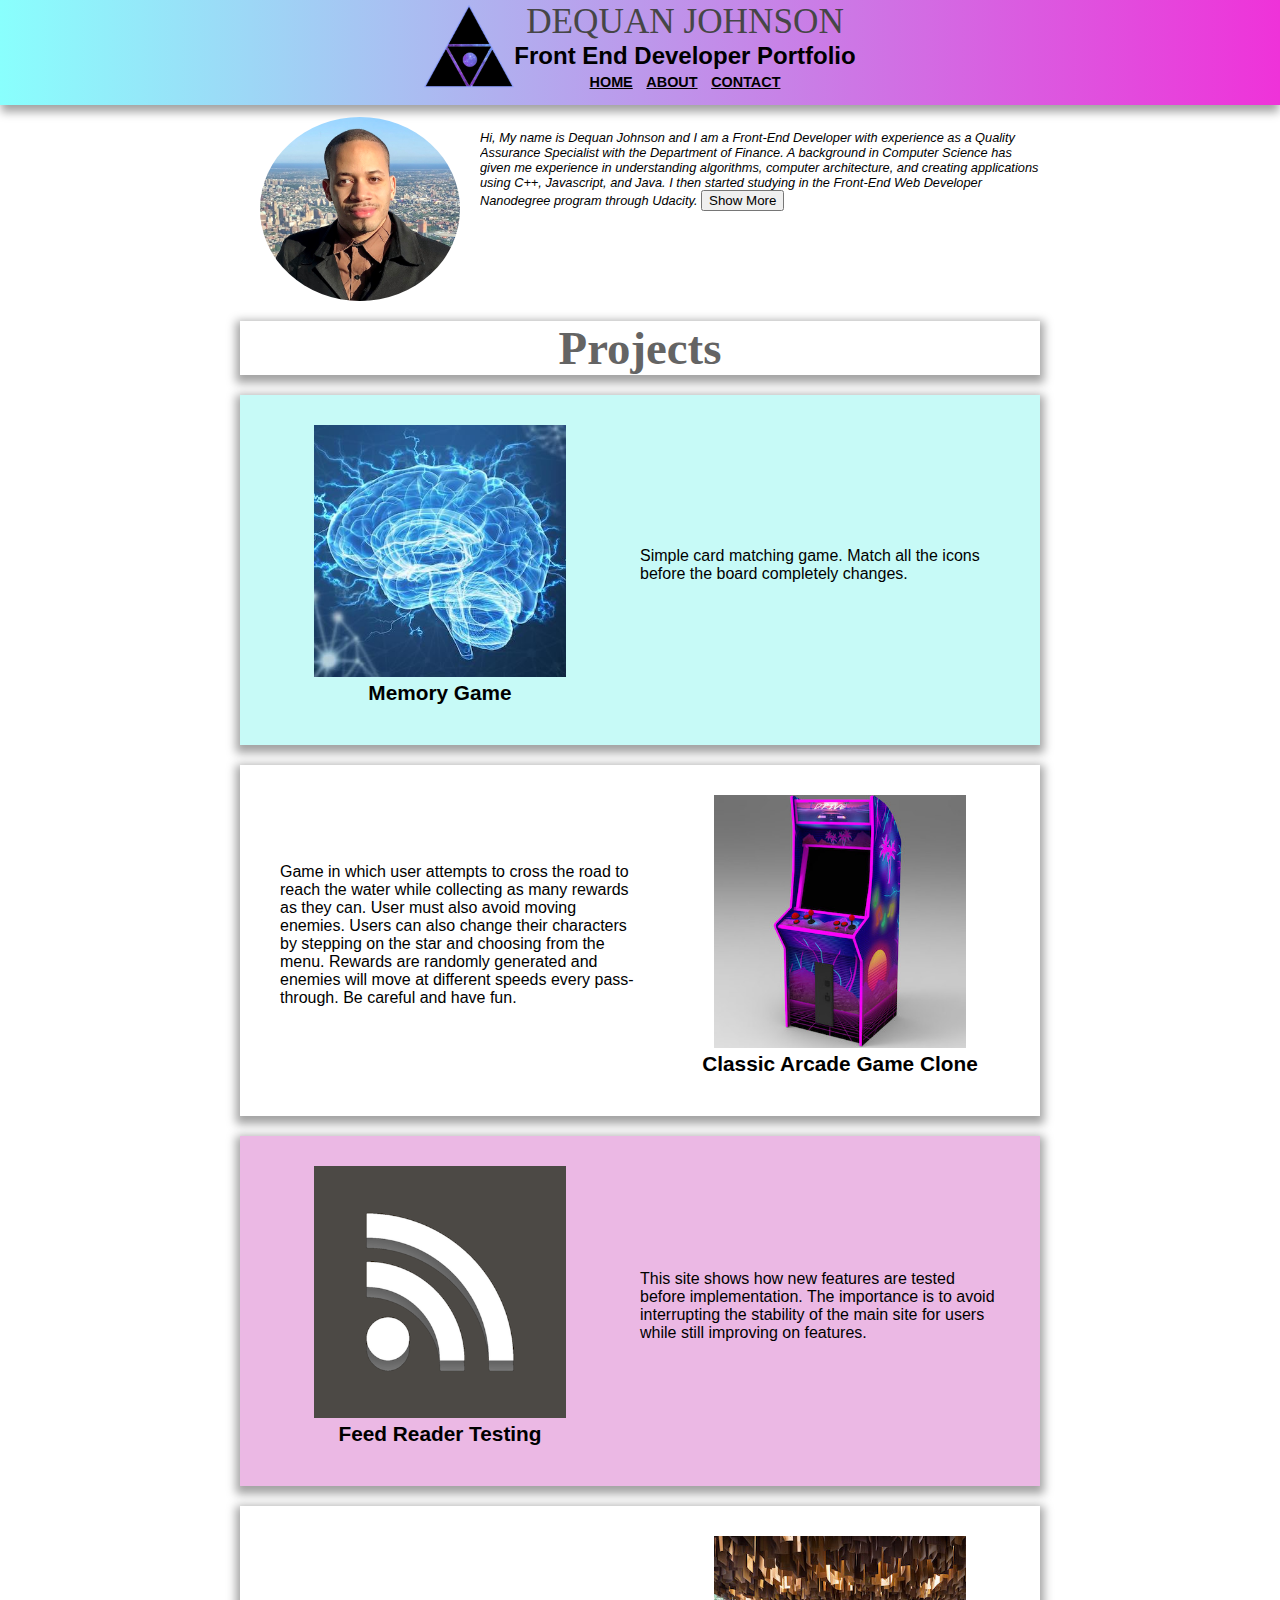
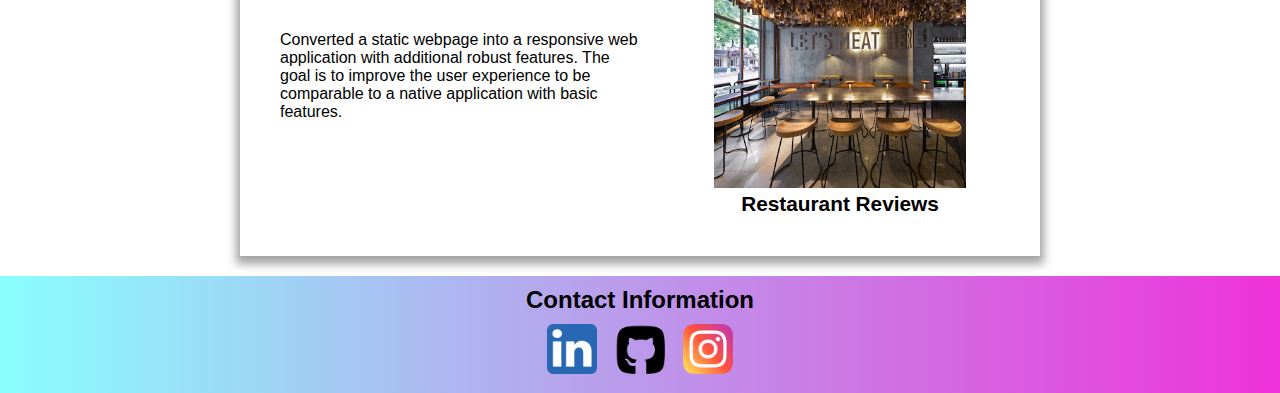
==== commit 7d40dd33: "Feat: Added modal, footer, and header" ====
--- a/index.html
+++ b/index.html
@@ -60,23 +60,21 @@
             understanding algorithms, computer architecture, and creating
             applications using C++, Javascript, and Java. I then started
             studying in the Front-End Web Developer Nanodegree program through
-            Udacity. The experience gained from this program provided the
-            confidence I needed to resolve issues by improving critical thinking
-            skills. Since I was always interested in design I quickly became
-            enthusiastic in creating visually appealing designs in my projects
-            while still ensuring the functions were structurally sound. My
-            involvement large-scale NYC systems such as Automated City Register
-            Information System (ACRIS) and Property Tax System (PTS) has given
-            me an appreciation for working with diverse teams to enhance the
-            lives of others. Currently, I am applying the same passion to
-            learning more about software engineering and creating web
-            applications independently to benefit others. I would appreciate any
-            contact from others looking for entry-level Front-End developers. I
-            would like explore various ways of expressing my creativity through
-            code with similar-minded individuals.
+            Udacity.
+            <button id="show-more">Show More</button>
+            <div class="modal">
+              <div class="modal-content">
+                <span class="close">&times;</span>
+                          <img
+            class="modal_image"
+            srcset="img/aboutMe.jpg"
+            alt="about me image"
+          />
+          <p class="modal-about">Hi, My name is Dequan Johnson and I am a Front-End Developer with experience as a Quality Assurance Specialist with the Department of Finance. A background in Computer Science has given me experience in understanding algorithms, computer architecture, and creating applications using C++, Javascript, and Java. I then started studying in the Front-End Web Developer Nanodegree program through Udacity. The experience gained from this program provided the confidence I needed to resolve issues by improving critical thinking skills. Since I was always interested in design I quickly became enthusiastic in creating visually appealing designs in my projects while still ensuring the functions were structurally sound. My involvement large-scale NYC systems such as Automated City Register Information System (ACRIS) and Property Tax System (PTS) has given me an appreciation for working with diverse teams to enhance the lives of others. Currently, I am applying the same passion to learning more about software engineering and creating web applications independently to benefit others. I would appreciate any contact from others looking for entry-level Front-End developers. I would like explore various ways of expressing my creativity through code with similar-minded individuals.</p>
+              </div>
+            </div>
           </p>
         </div>
-
         <!-- General title of the list of projects -->
         <div class="projects_header">
           <h3 class="projects_header_description">Projects</h3>
@@ -86,46 +84,70 @@
         <!-- Will be used to access mutiple sites created -->
         <div class="projects_library">
           <ul class="projects_list">
-            <li class="project_iten">
-              <a href="https://github.com/DJProduction/Summer-Card-Match-Game">
-                <img
-                  class="project_image"
-                  srcset="img/brain.jpg"
-                  alt="picture of brain "
-                />
-                <h3 class="project_title">Memory Game</h3>
-              </a>
-            </li>
-            <li class="project_iten">
-              <a href="https://github.com/DJProduction/arcade-game-crossy-road">
-                <img
-                  class="project_image"
-                  srcset="img/neon-arcade-machine-3D.jpg"
-                  alt="picture of arcade machine"
-                />
-                <h3 class="project_title">Classic Arcade Game Clone</h3>
-              </a>
-            </li>
-            <li class="project_iten">
-              <a href="https://github.com/DJProduction/feed-reader">
-                <img
-                  class="project_image"
-                  srcset="img/rss_gray.png"
-                  alt="picture of rss feed logo"
-                />
-                <h3 class="project_title">Feed Reader Testing</h3>
-              </a>
-            </li>
-            <li class="project_iten">
-              <a href="https://github.com/DJProduction/Restaurant-Reviews">
-                <img
-                  class="project_image"
-                  srcset="img/eat_here_restaurant.jpg"
-                  alt="picture of restaurant"
-                />
-                <h3 class="project_title">Restaurant Reviews</h3>
-              </a>
-            </li>
+            <div class="project_row row_theme_1">
+              <li class="project_item">
+                <a class="project_link" href="https://github.com/DJProduction/Summer-Card-Match-Game">
+                  <img
+                    class="project_image"
+                    srcset="img/brain.jpg"
+                    alt="picture of brain "
+                  />
+                  <h3 class="project_title">Memory Game</h3>
+                </a>
+                <p class="project_descrip">
+                  Simple card matching game. Match all the icons before the board completely changes.
+                </p>
+              </li>
+            </div>
+
+            <div class="project_row">
+              <li class="project_item">
+                <a class="project_link alt" href="https://github.com/DJProduction/arcade-game-crossy-road">
+                  <img
+                    class="project_image"
+                    srcset="img/neon-arcade-machine-3D.jpg"
+                    alt="picture of arcade machine"
+                  />
+                  <h3 class="project_title">Classic Arcade Game Clone</h3>
+                </a>
+                <p class="project_descrip">
+                  Game in which user attempts to cross the road to reach the water while collecting as many rewards as they can. User must also avoid moving enemies. Users can also change their characters by stepping on the star and choosing from the menu. Rewards are randomly generated and enemies will move at different speeds every pass-through. Be careful and have fun.
+                </p>
+              </li>
+            </div>
+
+            <div class="project_row row_theme_2">
+              <li class="project_item">
+                <a class="project_link" href="https://github.com/DJProduction/feed-reader">
+                  <img
+                    class="project_image"
+                    srcset="img/rss_gray.png"
+                    alt="picture of rss feed logo"
+                  />
+                  <h3 class="project_title">Feed Reader Testing</h3>
+                </a>
+                <p class="project_descrip">
+                  This site shows how new features are tested before implementation. The importance is to avoid interrupting the stability of the main site for users while still improving on features.
+                </p>
+              </li>
+            </div>
+
+            <div class="project_row">
+              <li class="project_item">
+                <a class="project_link alt" href="https://github.com/DJProduction/Restaurant-Reviews">
+                  <img
+                    class="project_image"
+                    srcset="img/eat_here_restaurant.jpg"
+                    alt="picture of restaurant"
+                  />
+                  <h3 class="project_title">Restaurant Reviews</h3>
+                </a>
+                <p class="project_descrip">
+                  Converted a static webpage into a responsive web application with additional robust features. The goal is to improve the user experience to be comparable to a native application with basic features.
+                </p>
+              </li>
+            </div>
+
           </ul>
         </div>
       </section>
@@ -143,5 +165,7 @@
         </li>
       </ul>
     </footer>
+
+        <script type="text/javascript" src="js/modal.js"></script>
   </body>
 </html>
--- a/css/main.css
+++ b/css/main.css
@@ -131,22 +131,64 @@
   border-radius: 50%;
 }
 
-/* The overlay effect - lays on top of the container and over the image */
-/* .overlay {
-  position: absolute;
+/* The Modal (background) */
+.modal {
+  display: none; /* Hidden by default */
+  position: fixed; /* Stay in place */
+  z-index: 1; /* Sit on top */
+  padding-top: 100px; /* Location of the box */
+  left: 0;
   top: 0;
-  left: 0;
-  background: rgb(0, 0, 0);
-  background: rgba(0, 0, 0, 0.5);
-  width: 100%;
-  height: 100%;
-} */
+  width: 100%; /* Full width */
+  height: 100%; /* Full height */
+  overflow: auto; /* Enable scroll if needed */
+  background-color: rgb(0, 0, 0); /* Fallback color */
+  background-color: rgba(0, 0, 0, 0.4); /* Black w/ opacity */
+}
+
+/* Modal Content/Box */
+.modal-content {
+  background-color: #fefefe;
+  margin: auto;
+  padding: 20px;
+  border: 1px solid #888;
+  width: 80%;
+}
+
+.modal_image {
+  display: block;
+  width: 40%;
+  height: auto;
+  margin: 0 auto;
+  border-radius: 50%;
+}
+
+.modal-about {
+  padding: 10px 0 0 0;
+  font-size: 0.9em;
+  text-align: left;
+  color: black;
+}
+
+/* The Close Button */
+.close {
+  color: #aaaaaa;
+  float: right;
+  font-size: 28px;
+  font-weight: bold;
+}
+
+.close:hover,
+.close:focus {
+  color: black;
+  text-decoration: none;
+  cursor: pointer;
+}
 
 /* About me text */
 .about {
   width: 70%;
   font-size: 0.8em;
-  text-align: center;
   font-style: italic;
   text-align: left;
 }
@@ -161,7 +203,7 @@
   font-size: 2em;
   font-weight: 500;
   color: rgb(100, 100, 100);
-  box-shadow: 0px 8px 9px -1px rgba(163, 163, 163, 1);
+  box-shadow: 0px 4px 9px 4px rgba(163, 163, 163, 1);
   text-align: center;
 }
 
@@ -170,6 +212,24 @@
   display: block;
   width: 100%;
   text-align: center;
+}
+
+/* Project themes highlight seperate projects and their descriptions */
+.project_row {
+  display: flex;
+  flex-wrap: wrap;
+  padding: 20px 0;
+  margin: 20px 0 20px 0;
+  justify-content: center;
+  box-shadow: 0px 4px 9px 4px rgba(163, 163, 163, 1);
+}
+
+.row_theme_1 {
+  background-color: #c7faf7;
+}
+
+.row_theme_2 {
+  background-color: #ebb8e4;
 }
 
 /* Styling for each project item, each item should use maximum width
@@ -178,20 +238,37 @@
 vertical-align is added becuase the project_titles and project_urls
 could an item out of line with th remaining projects.
 */
-.project_iten {
-  display: inline-block;
-  margin-top: 10px;
-  margin-bottom: 20px;
-  margin-right: 10px;
-  margin-left: 10px;
-  width: 60%;
-  vertical-align: top;
+.project_item {
+  display: flex;
+  flex-wrap: wrap;
+  justify-content: center;
+  margin: 10px 0 20px 0;
+  width: 100%;
 }
 
 .project_title {
   font-size: 1.3em;
-  font-weight: 300;
-  color: rgb(100, 100, 100);
+  font-weight: 700;
+  color: black;
+}
+
+a.project_link:link {
+  width: 50%;
+  margin: auto 0;
+  text-decoration: none;
+}
+
+a.project_link:visited {
+  text-decoration: none;
+}
+
+a.project_link:hover {
+  text-decoration: underline;
+}
+
+/* selected link */
+a.project_link:hover {
+  text-decoration: underline;
 }
 
 /* Styling for project url below the title.
@@ -206,7 +283,14 @@
 }
 
 .project_image {
-  width: 100%;
+  width: 70%;
+}
+
+.project_descrip {
+  width: 60%;
+  margin: auto 0;
+  padding: 0 20px;
+  text-align: left;
 }
 
 /* Footer styling */
@@ -249,7 +333,7 @@
 
 .contact_list_item {
   display: inline-block;
-  width: 8%;
+  width: 40px;
   margin: 0 7px;
 }
 
--- a/css/responsive.css
+++ b/css/responsive.css
@@ -102,14 +102,14 @@
   }
 }
 
-/* The device screen can should the header_title
-and header_short_description in a large size
-without wrapping to the next line */
+/* Adjust the modal img and other images */
 @media screen and (min-width: 680px) {
+  .modal_image {
+    width: 35%;
+  }
 }
 
 /* Projects responsive changes */
-/* Display projects in a two-column format */
 @media screen and (min-width: 520px) {
   .project_iten {
     width: 45%;
@@ -119,6 +119,20 @@
     font-size: 2.5em;
   }
 
+  a.project_link:link {
+    width: 45%;
+  }
+
+  .project_descrip {
+    width: 50%;
+  }
+
+  /* Switch the order of link/descrip in the alternative project rows */
+
+  .alt {
+    order: 2;
+  }
+
   .about {
     width: 70%;
   }
@@ -127,12 +141,20 @@
     margin: auto;
   }
 
+  .modal-about {
+    font-size: 1em;
+  }
+
   .contact_title {
     font-size: 1.2em;
   }
-}
-
-/* Display projects in a three-column format */
+
+  .contact_list_item {
+    width: 50px;
+  }
+}
+
+/* Large computer screens */
 @media screen and (min-width: 750px) {
   .project_iten {
     width: 30%;
@@ -152,6 +174,14 @@
 
   .header_logo_section {
     width: 90px;
+  }
+
+  .modal_image {
+    width: 30%;
+  }
+
+  .modal-about {
+    font-size: 1.2em;
   }
 
   .contact_title {
@@ -167,8 +197,7 @@
 Anything beyound those pixels will just create more margin space
 but the items such as the images will not become distorted. */
 @media screen and (min-width: 800px) {
-  main,
-  content {
+  main {
     width: 800px;
     margin-left: auto;
     margin-right: auto;
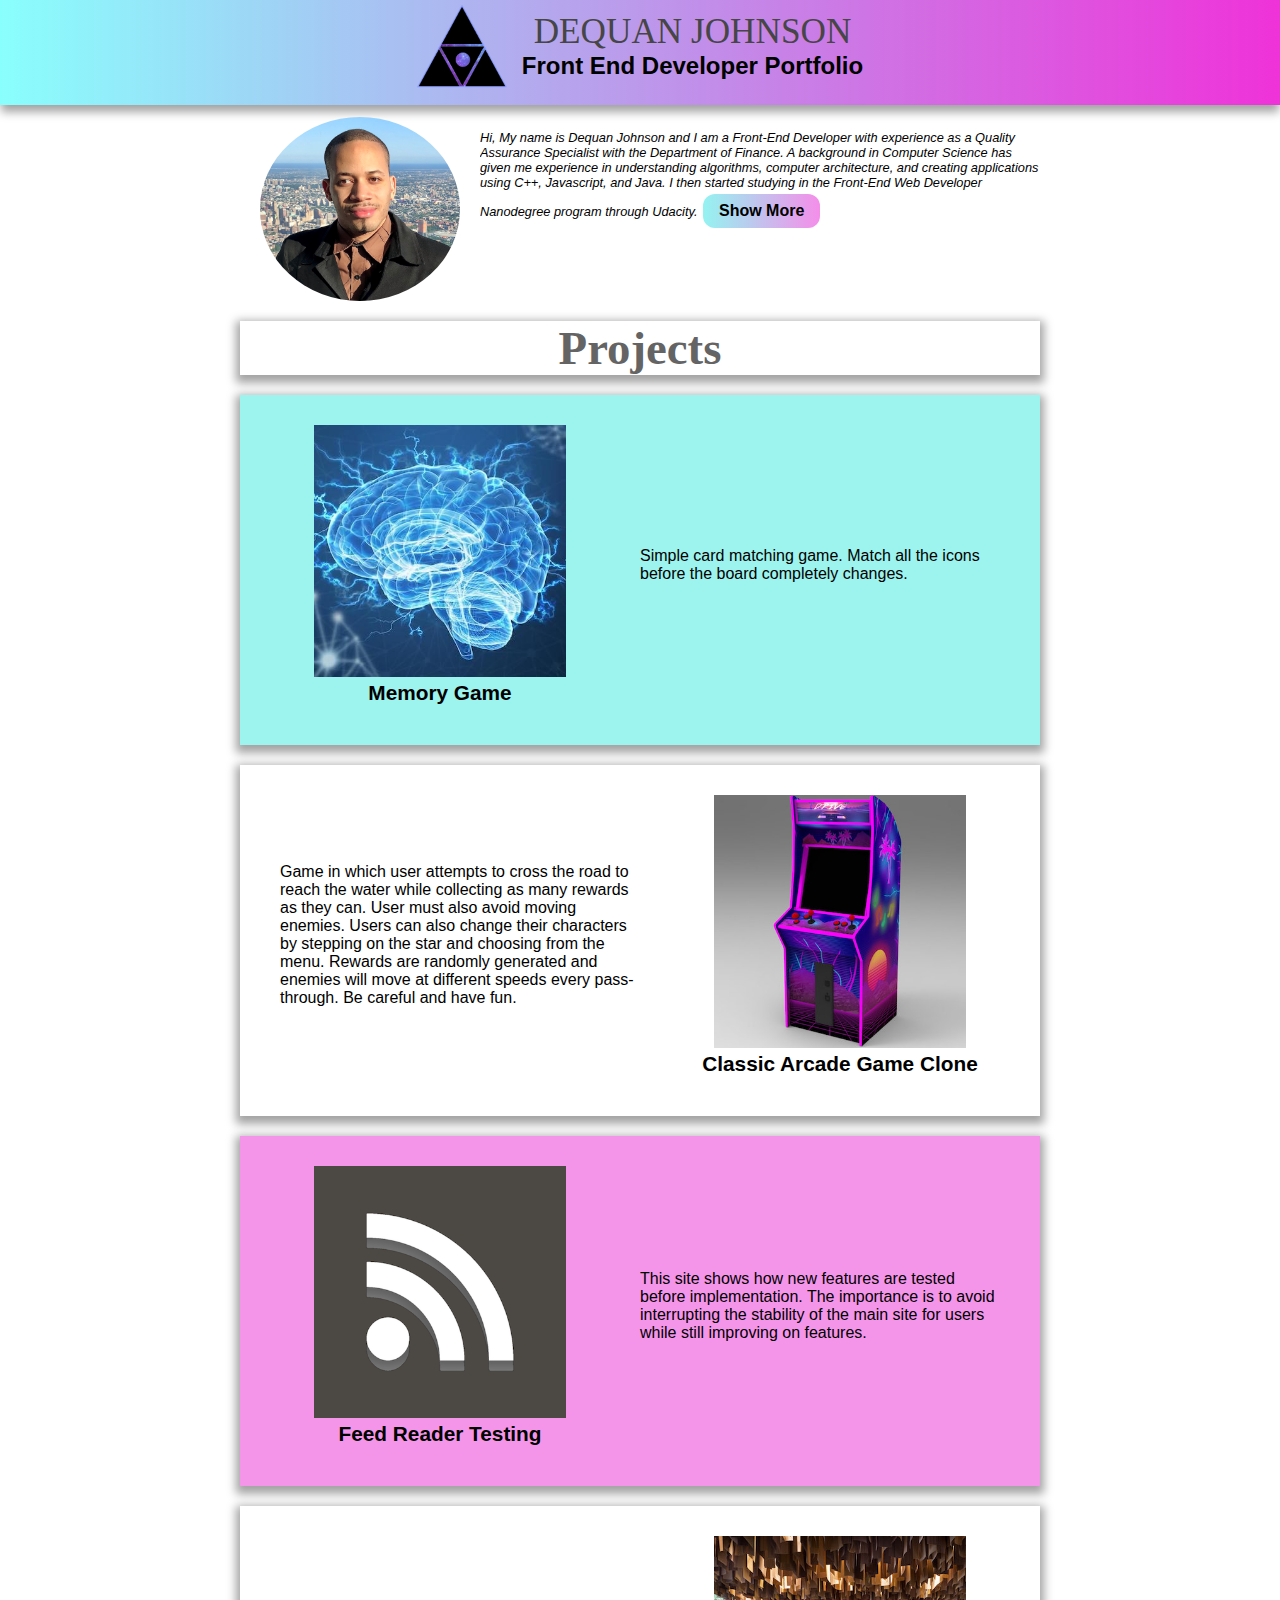
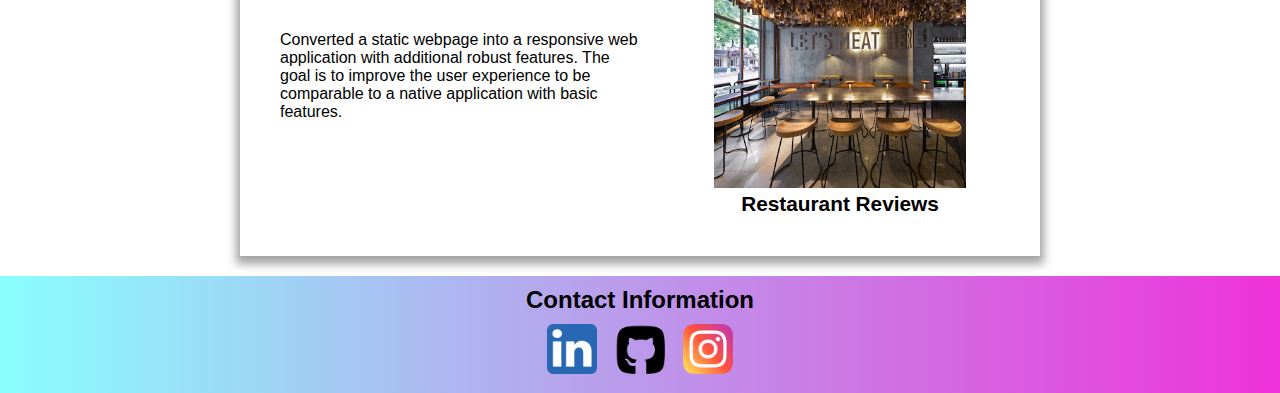
==== commit 8db703b9: "Style: Removed nav links from header." ====
--- a/index.html
+++ b/index.html
@@ -33,13 +33,6 @@
             Front End Developer Portfolio
           </h3>
         </div>
-        <nav class="nav">
-          <ul>
-            <li>HOME</li>
-            <li>ABOUT</li>
-            <li>CONTACT</li>
-          </ul>
-        </nav>
       </div>
     </header>
 
--- a/css/main.css
+++ b/css/main.css
@@ -76,6 +76,7 @@
   width: 14%;
   height: auto;
   padding: 5px 0 0 0;
+  margin: 0 15px 0 0;
   justify-content: center;
   align-items: center;
 }
@@ -100,20 +101,6 @@
   font-size: 1em;
 }
 
-/*--------------- Navigation Section ------------------*/
-.nav ul {
-  display: flex;
-  flex-wrap: wrap;
-  justify-content: center;
-  padding: 1% 0 0;
-}
-
-.nav ul li {
-  margin: 0 2% 0;
-  font-weight: bold;
-  text-decoration: underline;
-}
-
 /*--------------- ABout Section ------------------*/
 
 /* Main image styling */
@@ -129,6 +116,26 @@
   height: 25%;
   margin: auto;
   border-radius: 50%;
+}
+
+button#show-more {
+  background: linear-gradient(to right, #94f3f1, #f58ee9);
+  border-radius: 12px;
+  border: none;
+  color: black;
+  padding: 8px 16px;
+  text-align: center;
+  text-decoration: none;
+  display: inline-block;
+  font-size: 16px;
+  font-weight: bold;
+  margin: 4px 2px;
+  cursor: pointer;
+  -webkit-transition-duration: 0.3s; /* Safari */
+  transition-duration: 0.3s;
+}
+button#show-more:hover {
+  box-shadow: 0 4px 16px 0 rgba(0, 0, 0, 0.2), 0 3px 14px 0 rgba(0, 0, 0, 0.19);
 }
 
 /* The Modal (background) */
@@ -225,11 +232,11 @@
 }
 
 .row_theme_1 {
-  background-color: #c7faf7;
+  background-color: #9df3ed;
 }
 
 .row_theme_2 {
-  background-color: #ebb8e4;
+  background-color: #f595ea;
 }
 
 /* Styling for each project item, each item should use maximum width
